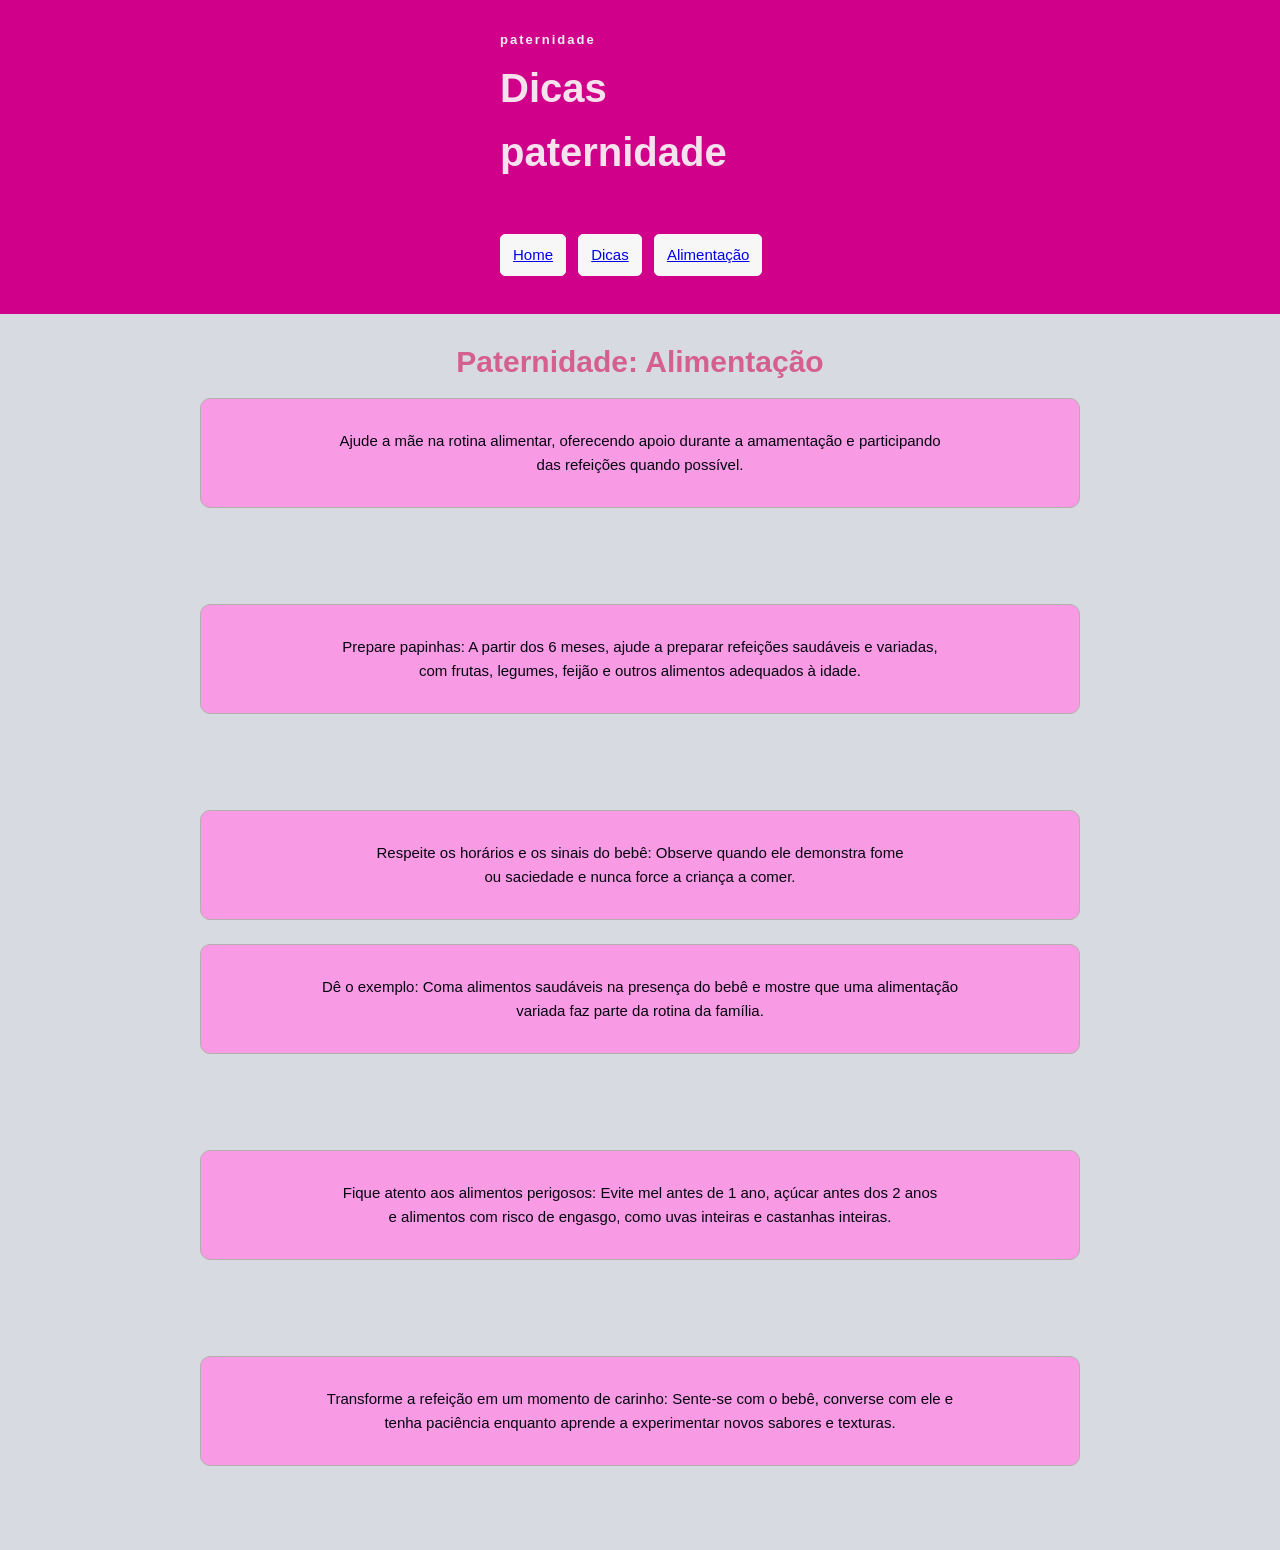
==== pages/Alimentacao.html @ 5f04f4d6 "Atualização de informações da terceira página" ====
<!DOCTYPE html>
<html lang="pt-br">

<head>
    <meta charset="UTF-8">
    <meta name="viewport" content="width=device-width, initial-scale=1.0">
    <title>Rafaelly| Dicas alimentação </title>
    <link rel="stylesheet" href="./style/style.css">
</head>

<body>
    <header class="cabecalho">
        <div container>
            <p class="etiqueta">paternidade</p>

            <h1>Dicas paternidade</h1>


            <nav class="menu-principal">
                <ul class="menu-lista">
                    <li class="menu-link"> <a href="Index.html"> Home</a></li>
                    <li class="menu-link"> <a href="./pages/dicas.html">Dicas</a></li>
                    <li class="menu-link"> <a href="./pages/Alimentacao.html"> Alimentação</a></li>

            </nav>
            </ul>
        </div>



    </header>
    <main>
        <section class="secao">
            <div class="container"></div>
            <h2 class="titulo secao" align="center">Paternidade: Alimentação</h2>
            <div class="grade-cards">
                <article class="cards">
                    <p align="center">
                         Ajude a mãe na rotina alimentar, oferecendo apoio durante a amamentação e participando<br>
                         das refeições quando possível.
                        
                    </p>
                </article>
                <br>
                <br>
                <article class="cards">
                    <p align="center">Prepare papinhas: A partir dos 6 meses, ajude a preparar refeições saudáveis e variadas,<br>
                                      com frutas, legumes, feijão e outros alimentos adequados à idade.</p>
                </article>
                <br>
                <br>
                <article class="cards">
                    <p align="center"> Respeite os horários e os sinais do bebê: Observe quando ele demonstra fome<br>
                                       ou saciedade e nunca force a criança a comer.</p>
                </article>
                <article class="cards">
                    <p align="center">
                         Dê o exemplo: Coma alimentos saudáveis na presença do bebê e mostre que uma alimentação<br>
                          variada faz parte da rotina da família.
                    </p>
                </article>
                <br>
                <br>

                <article class="cards">
                    <p align="center">
                         Fique atento aos alimentos perigosos: Evite mel antes de 1 ano, açúcar antes dos 2 anos<br>
                          e alimentos com risco de engasgo, como uvas inteiras e castanhas inteiras.
                        
                    </p>
                </article>
                <br>
                <br>
                <article class="cards">
                    <p align="center">
                        Transforme a refeição em um momento de carinho: Sente-se com o bebê, converse com ele e<br>
                         tenha paciência enquanto aprende a experimentar novos sabores e texturas.
                    </p>
                </article>
                <br>
                <br>




            </div>

        </section>
    </main>

</body>

</html>
---- pages/style/style.css ----
*{
    box-sizing: border-box;
    margin: 0;
}

body{
    margin: 0;
    background-image: url(https://i.pinimg.com/1200x/eb/a8/d9/eba8d9ebccc85dc0c24f909dc8bf7d0a.jpg);
    background-color: rgb(215, 219, 225);
    color: rgb(4, 5, 15);
    font-family: Arial, Helvetica, sans-serif;
    font-size: 15px;
    line-height: 1.6;
    
}

h1,h2{
    color: rgb(212, 95, 144);
}

h1{
    font-size: 40px;
    margin-bottom: 50px;
}

h2{
    font-size: 30px;

}

.container{
    width: 90%;
    max-width: 1000px;
    margin: 0 auto;
}

.cabecalho{
    background-color: rgb(209, 0, 139);
    color: rgb(248, 20, 115);
    padding: 30px 500px;
}

.cabecalho h1{
    color: rgb(245, 226, 237);
}

.etiqueta{
    margin-bottom: 5px;
    color: rgb(239, 239, 241);
    font-size: 13px;
    font-weight: bold;
    letter-spacing: 2px;
}

.subtitulo{
    max-width: 800px;
}

.secao{
    padding: 72px 30px;
}

.titulo-secao{
    margin-bottom: 50px ;
    padding-left: 22px;

    border-left: 5px solid rgb(240, 240, 240);
    border-radius: 5px;
}

.grade-cards{
    display: grid;
    gap: 24px;
}
.cards{
    padding: 30px 10px;
    background-color: rgb(248, 154, 228);
    border: 1px solid rgb(179, 176, 172);
    border-radius: 10px;
    box-shadow: 0 10px 10px rgba(rgb(33, 77, 224), rgb(0, 28, 120), rgb(3, 3, 31), alpha);
}

.secao{
    padding: 12px 200px;
}

.menu-lista{
    margin: 20px 0 0;
    padding: 0;
    list-style: none;

}

.menu-lista li{
    display: inline-block;
    margin-right: 8px;
    margin-bottom: 8px;

}

.menu-link{
    display: inline-block;
    padding: 8px 12px;

    background-color: rgb(247, 247, 247);
    color: rgb(2, 12, 12);

    border:1px solid whitesmoke;
    border-radius: 5px;

    text-decoration: none;
}
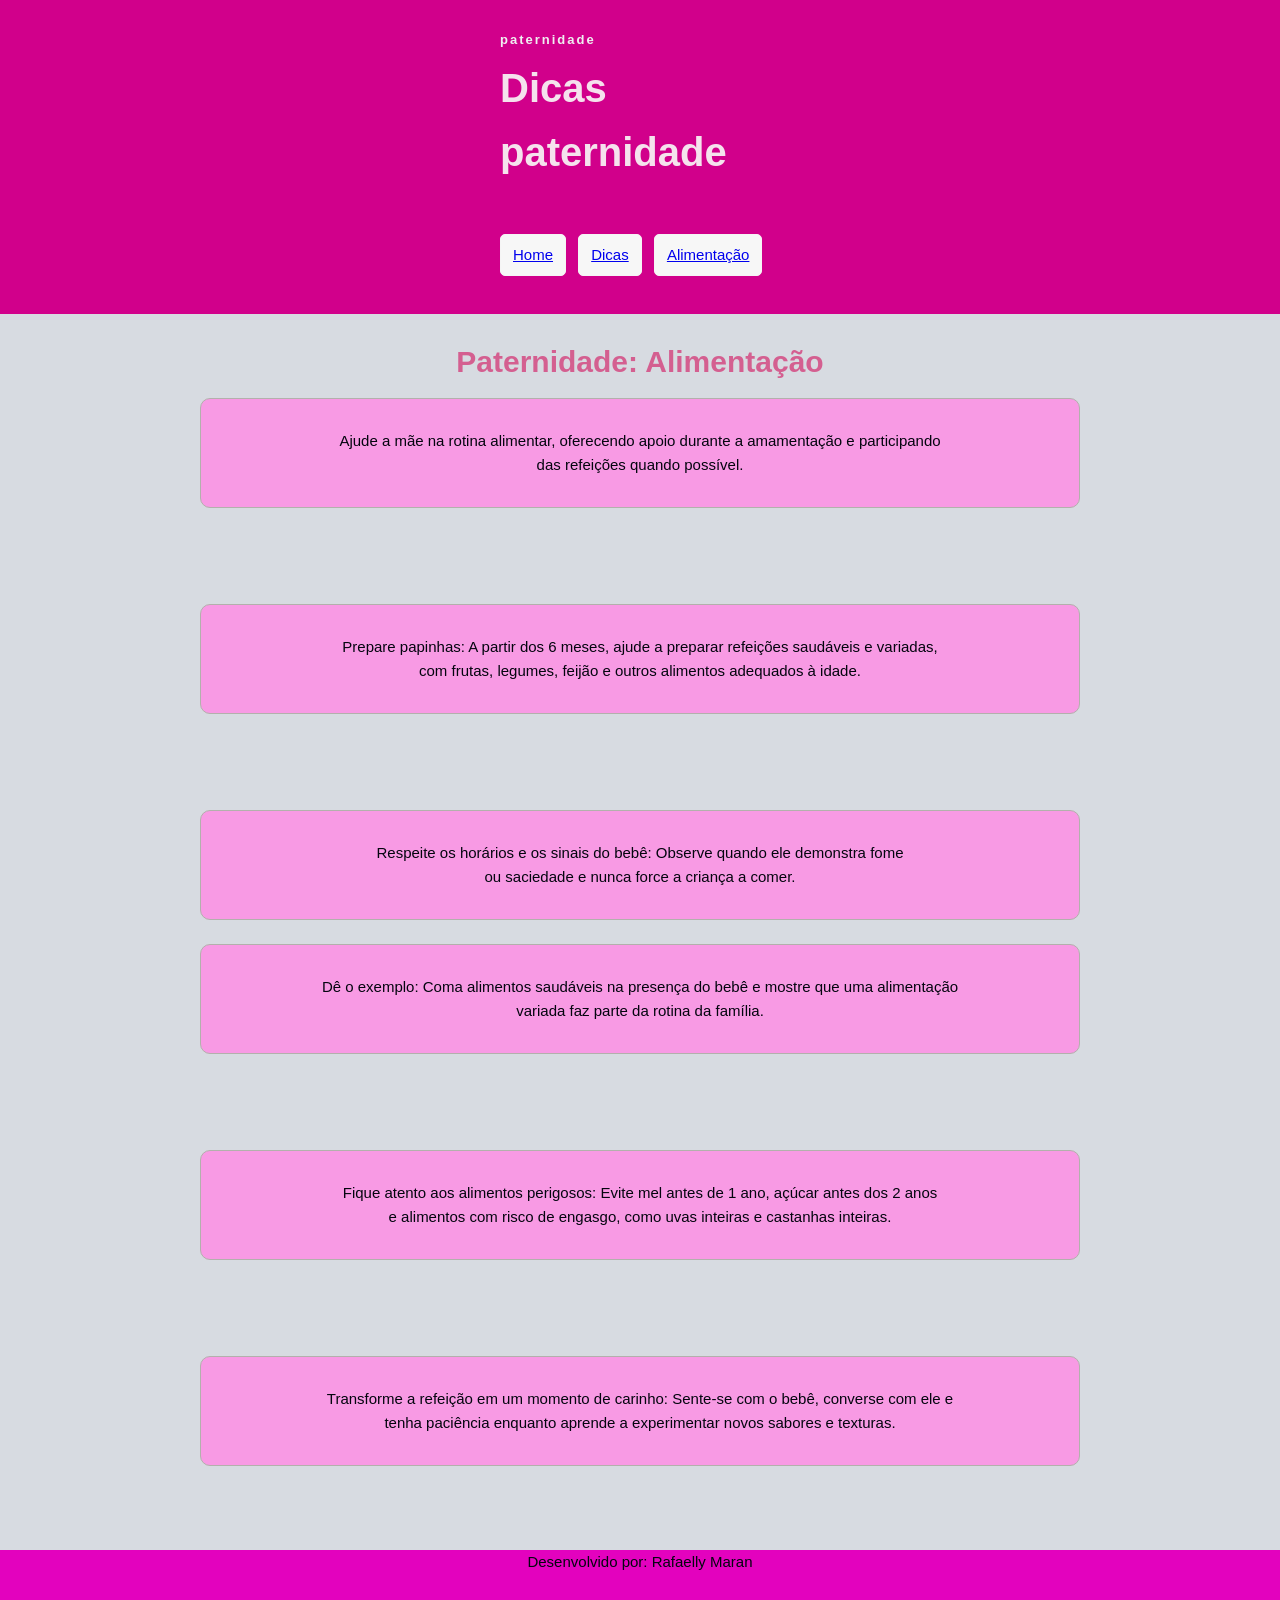
==== commit c4b5b203: "Atualização dos rodapés das páginas" ====
--- a/pages/Alimentacao.html
+++ b/pages/Alimentacao.html
@@ -16,12 +16,13 @@
             <h1>Dicas paternidade</h1>
 
 
-            <nav class="menu-principal">
-                <ul class="menu-lista">
-                    <li class="menu-link"> <a href="Index.html"> Home</a></li>
-                    <li class="menu-link"> <a href="./pages/dicas.html">Dicas</a></li>
+            <nav class="menu-principal" id="alimentacao">
+                <ul class="menu-lista" id="alimentacao">
+                    
+                    <li class="menu-link"> <a href="../Index.html"> Home</a></li>
+                    <li class="menu-link"> <a href="../dicas.html">Dicas</a></li>
                     <li class="menu-link"> <a href="./pages/Alimentacao.html"> Alimentação</a></li>
-
+                    
             </nav>
             </ul>
         </div>
@@ -30,7 +31,7 @@
 
     </header>
     <main>
-        <section class="secao">
+        <section class="secao" id="alimentacao">
             <div class="container"></div>
             <h2 class="titulo secao" align="center">Paternidade: Alimentação</h2>
             <div class="grade-cards">
@@ -87,6 +88,9 @@
 
         </section>
     </main>
+    <div class="footer">
+    <p align="center">Desenvolvido por: Rafaelly Maran </p>
+    </div>
 
 </body>
 
--- a/pages/style/style.css
+++ b/pages/style/style.css
@@ -109,4 +109,11 @@
     border-radius: 5px;
 
     text-decoration: none;
+}
+
+.footer{
+    background-color: rgb(227, 2, 190);
+    margin: 0;
+    padding: 0;
+    min-height: 10vh;
 }
